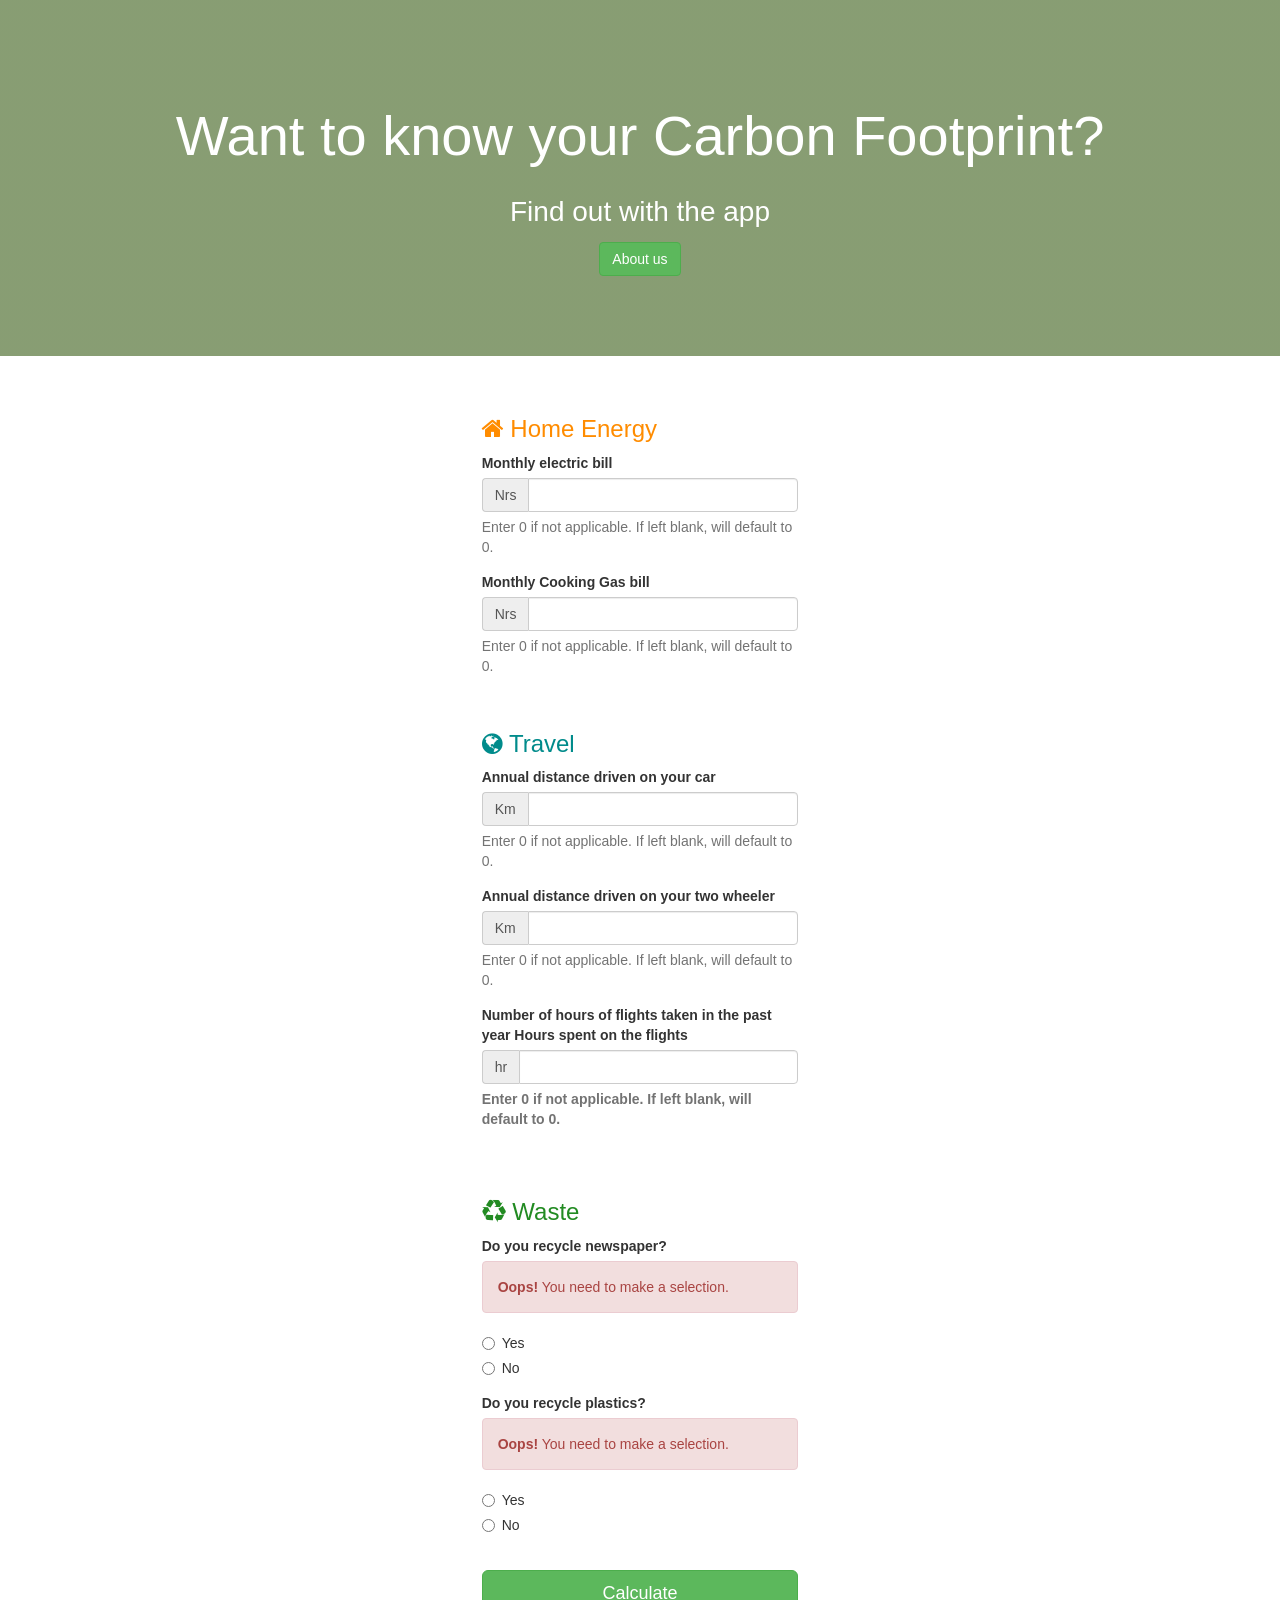
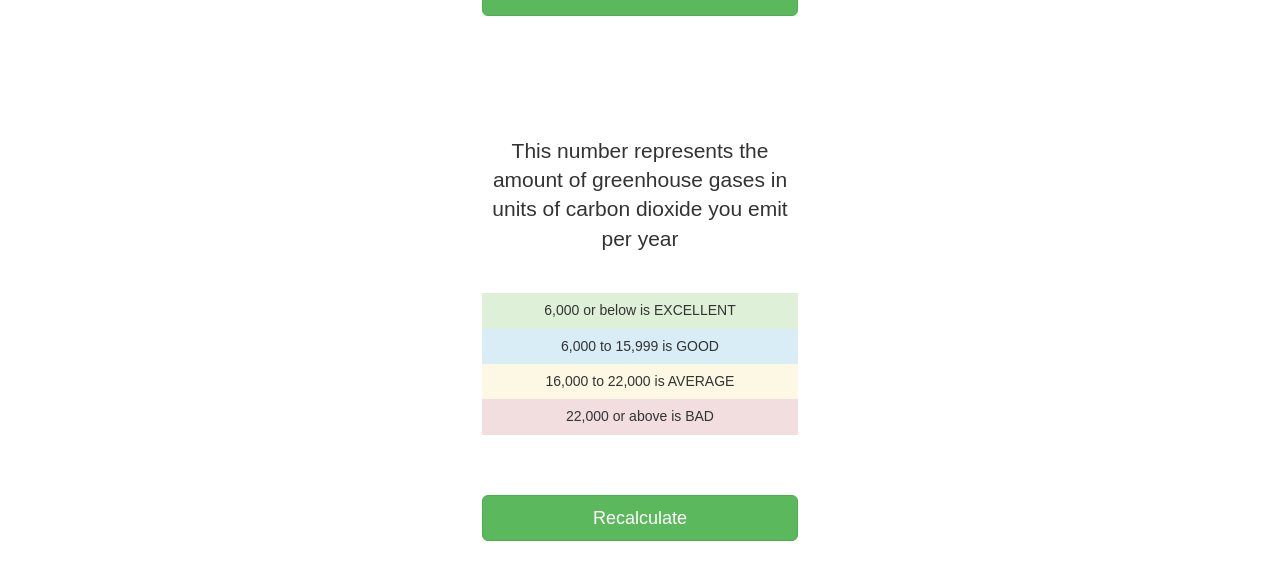
==== index.html @ 7a4aa635 "new added" ====
<!DOCTYPE html>
<html lang="en">
<head>
    <title>Carbon Footprint Calculator</title>
    <meta charset="utf-8">
    <meta http-equiv="X-UA-Compatible" content="IE=edge">
    <meta name="viewport" content="width=device-width, initial-scale=1, maximum-scale=1, user-scalable=no">
    
    <!-- Latest compiled and minified CSS -->
    <link rel="stylesheet" href="https://maxcdn.bootstrapcdn.com/bootstrap/3.3.7/css/bootstrap.min.css" integrity="sha384-BVYiiSIFeK1dGmJRAkycuHAHRg32OmUcww7on3RYdg4Va+PmSTsz/K68vbdEjh4u" crossorigin="anonymous">
    <link rel="stylesheet" href="https://maxcdn.bootstrapcdn.com/font-awesome/4.6.3/css/font-awesome.min.css">
    <link rel="stylesheet" type="text/css" href="style.css">

</head>
<body>
    <div class="container-fluid">
        <div class="row">
            <div class="col-xs-12 col-sm-12 col-md-12 col-lg-12 text-center" id="announcement-panel">
                <h1 id="announcement-header">Want to know your Carbon Footprint?</h1>
                <h3 id="announcement-subheader">Find out with the app</h3>
                <a class="btn btn-success" href="about.html" role="button">About us</a>
            </div>
        </div>
        <div class="row">
            <div class="col-xs-12 col-sm-12 col-md-4 col-lg-4">
            </div>
            <div class="col-xs-12 col-sm-12 col-md-4 col-lg-4">
                <div id="form">
                    <form>
                        <h3 id="home-energy-label"><i class="fa fa-home" aria-hidden="true"></i> Home Energy</h3>   
                        <div class="form-group">
                            <label for="electric">Monthly electric bill</label>
                            <div class="input-group">
                                <div class="input-group-addon">Nrs</div>
                                <input class="form-control" id="electric" type="number" min="0" step="0.01">
                            </div>
                            <span class="help-block">Enter 0 if not applicable. If left blank, will default to 0.</span>
                        </div>
                        <div class="form-group">
                            <label for="gas">Monthly Cooking Gas bill</label>
                            <div class="input-group">
                                <div class="input-group-addon">Nrs</div>
                                <input class="form-control" id="gas" type="number" min="0" step="0.01">
                            </div>
                            <span class="help-block">Enter 0 if not applicable. If left blank, will default to 0.</span>
                        </div>
                        <br/>
                        <h3 class="form-section-label" id="travel-label"><i class="fa fa-globe" aria-hidden="true"></i> Travel</h3>
                        <div class="form-group">
                            <label for="car">Annual distance driven on your car</label>
                            <div class="input-group">
                            	<div class="input-group-addon">Km</div>
                            	<input class="form-control" id="car" type="number" min="0" step="1">
                            </div> 
                            <span class="help-block">Enter 0 if not applicable. If left blank, will default to 0.</span>
                        </div>
                        <div class="form-group">
                            <label for="car">Annual distance driven on your two wheeler</label>
                            <div class="input-group">
                            	<div class="input-group-addon">Km</div>
                            	<input class="form-control" id="two-wheeler" type="number" min="0" step="1">
                            </div>
                            <span class="help-block">Enter 0 if not applicable. If left blank, will default to 0.</span>
                        </div>
                        <div class="form-group">
                            <label for="flights-4-more">Number of hours of flights taken in the past year
                            <label for="flights-4-more">Hours spent on the flights</label>
                            <div class="input-group">
                            	<div class="input-group-addon">hr</div>
                            	<input class="form-control" id="flights-4-more" type="number" min="0" step="1">
                            </div>

                            
                            <span class="help-block">Enter 0 if not applicable. If left blank, will default to 0.</span>
                        </div>
                        <br/>
                        <h3 class="form-section-label" id="waste-label"><i class="fa fa-recycle" aria-hidden="true"></i> Waste</h3>
                        <div class="form-group">
                            <label>Do you recycle newspaper?</label>
                            <div class="alert alert-danger" role="alert" id="newspaper-alert"><strong>Oops!</strong> You need to make a selection.</div>
                            <div class="radio">
                                <label>
                                    <input type="radio" name="newspaperOptionsRadios" id="optionsRadio1" value="option1">
                                    Yes
                                </label>
                            </div>
                            <div class="radio">
                                <label>
                                    <input type="radio" name="newspaperOptionsRadios" id="optionsRadio2" value="option2">
                                    No
                                </label>
                            </div>
                        </div>
                        <div class="form-group">
                            <label>Do you recycle plastics?</label>
                            <div class="alert alert-danger" role="alert" id="alum-tin-alert"><strong>Oops!</strong> You need to make a selection.</div>
                            <div class="radio">
                                <label>
                                    <input type="radio" name="alumtinOptionsRadios" id="optionsRadio3" value="option3">
                                    Yes
                                </label>
                            </div>
                            <div class="radio">
                                <label>
                                    <input type="radio" name="alumtinOptionsRadios" id="optionsRadio4" value="option4">
                                    No
                                </label>
                            </div>
                        </div>
                        <br/>
                        <button id="calculate-btn" type="button" class="btn btn-success btn-lg btn-block">Calculate</button>
                    </form>
                </div>

                <div id="results" class="text-center">
                    <h1 id="score"></h1>
                    <br/>
                    <p class="lead">This number represents the amount of greenhouse gases in units of carbon dioxide you emit per year</p>
                    <br/>
                    <h5 class="bg-success score-info">6,000 or below is EXCELLENT</h5>
                    <h5 class="bg-info score-info">6,000 to 15,999 is GOOD</h5>
                    <h5 class="bg-warning score-info">16,000 to 22,000 is AVERAGE</h5>
                    <h5 class="bg-danger score-info">22,000 or above is BAD</h5>
                    <br/>
                    <br/>
                    <br/>
                    <button id="recalculate-btn" type="button" class="btn btn-success btn-lg btn-block">Recalculate</button>
                </div>
            </div>  
            <div class="col-xs-12 col-sm-12 col-md-4 col-lg-4">
            </div>  
        </div>
    </div>
    <!-- jQuery (necessary for Bootstrap's JavaScript plugins) -->
    <script src="https://ajax.googleapis.com/ajax/libs/jquery/1.12.4/jquery.min.js"></script>
    <!-- Latest compiled and minified JavaScript -->
    <script src="https://maxcdn.bootstrapcdn.com/bootstrap/3.3.7/js/bootstrap.min.js" integrity="sha384-Tc5IQib027qvyjSMfHjOMaLkfuWVxZxUPnCJA7l2mCWNIpG9mGCD8wGNIcPD7Txa" crossorigin="anonymous"></script>
    <script src="script.js" type="text/javascript"></script>
</body>
</html>
---- style.css ----
#announcement-panel {
  padding-top: 80px;
  padding-bottom: 80px;
}

#announcement-header,
#announcement-subheader {
  color: white;
  padding: 5px;
}

#announcement-header {
  font-size: 4em;
}

#announcement-subheader {
  font-size: 2em;
}

#form,
#results {
  padding: 40px;
}

#announcement-panel {
  background-image: linear-gradient(
      to right,
      rgba(38, 77, 0, 0.55),
      rgba(38, 77, 0, 0.55)
    ),
    url('background.jpg');
  background-position: center;
  background-size: cover;
  background-repeat: no-repeat;
}

#home-energy-label,
.fa-home {
  color: #ff8c00;
}

#travel-label,
.fa-globe {
  color: #008b8b;
}

#waste-label,
.fa-recycle {
  color: #228b22;
}

.progress-bar {
  font-size: 1.2em;
}

.score-info {
  padding: 10px;
  margin: 0;
}

/* about */

.container {
  margin-top: 3rem;
}

.header {
  position: relative;
  padding: 3rem 4rem 4rem;
  border-radius: 30px;
  box-shadow: 0 0 5px rgba(0, 0, 0, 0.5);
}

.title {
  text-align: center;
}

.paragraph {
  padding-top: 1rem;
  font-size: 1.7rem;
  text-align: justify;
  text-justify: auto;
}

.text {
  color: #000;
  text-decoration: underline;
}

::-moz-selection {
  /* Code for Firefox */
  background-color: #111;
  color: #fff;
}

::selection {
  background-color: #111;
  color: #fff;
}

.button {
  padding: 0.6rem 0.9rem !important;
  position: absolute;
  top: 1.5rem;
  right: 1.5rem;
  background-color: #fff !important;
  box-shadow: 0 0 5px rgba(0, 0, 0, 0.1);
  border-radius: 30px;
}

.quiz {
  margin-top: 3rem;
  position: relative;
  padding: 3rem 4rem 4rem;
  border-radius: 30px;
  box-shadow: 0 0 5px rgba(0, 0, 0, 0.5);
  display: flex;
  flex-direction: column;
  justify-content: center;
  align-items: center;
}

.iframe {
  margin-top: 2rem;
}
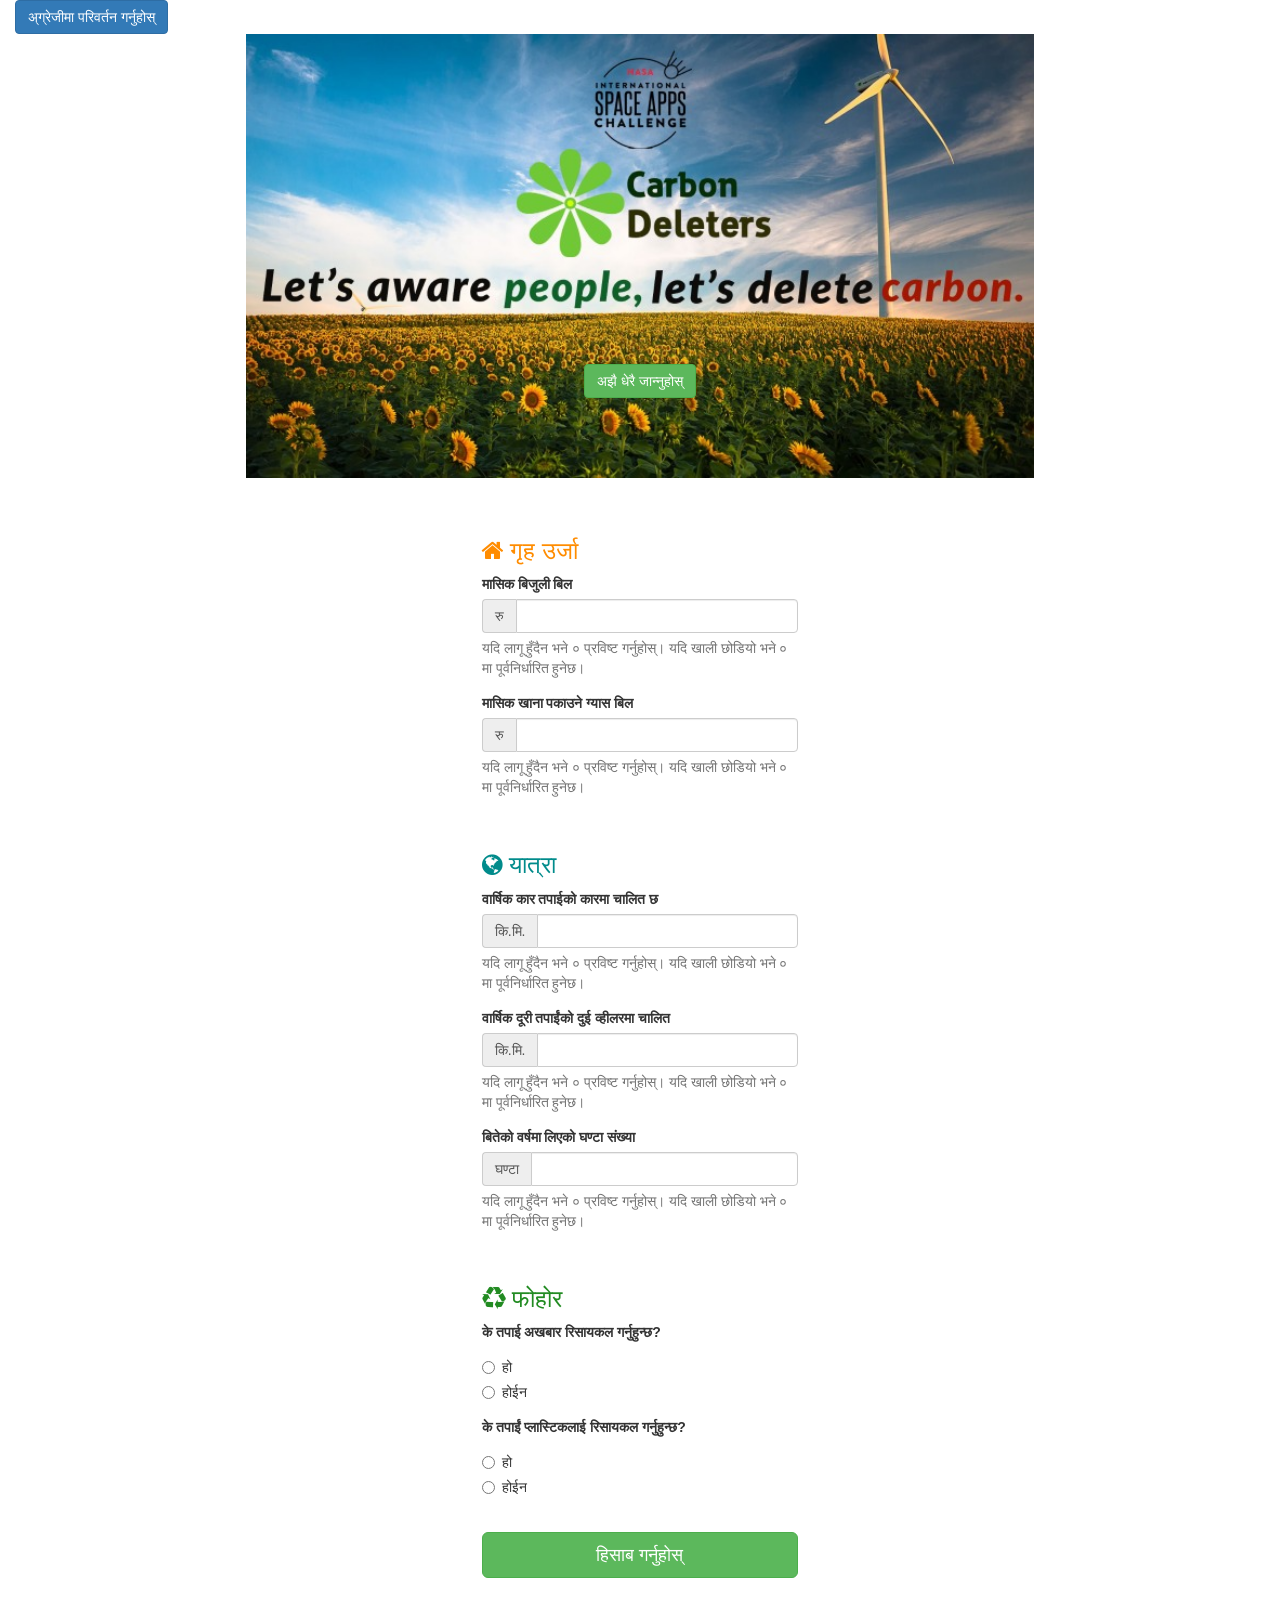
==== commit 4aedcf31: "more updates" ====
--- a/index.html
+++ b/index.html
@@ -1,140 +1,278 @@
 <!DOCTYPE html>
 <html lang="en">
-<head>
+  <head>
     <title>Carbon Footprint Calculator</title>
-    <meta charset="utf-8">
-    <meta http-equiv="X-UA-Compatible" content="IE=edge">
-    <meta name="viewport" content="width=device-width, initial-scale=1, maximum-scale=1, user-scalable=no">
-    
+    <meta charset="utf-8" />
+    <meta http-equiv="X-UA-Compatible" content="IE=edge" />
+    <meta
+      name="viewport"
+      content="width=device-width, initial-scale=1, maximum-scale=1, user-scalable=no"
+    />
+
     <!-- Latest compiled and minified CSS -->
-    <link rel="stylesheet" href="https://maxcdn.bootstrapcdn.com/bootstrap/3.3.7/css/bootstrap.min.css" integrity="sha384-BVYiiSIFeK1dGmJRAkycuHAHRg32OmUcww7on3RYdg4Va+PmSTsz/K68vbdEjh4u" crossorigin="anonymous">
-    <link rel="stylesheet" href="https://maxcdn.bootstrapcdn.com/font-awesome/4.6.3/css/font-awesome.min.css">
-    <link rel="stylesheet" type="text/css" href="style.css">
+    <link
+      rel="stylesheet"
+      href="https://maxcdn.bootstrapcdn.com/bootstrap/3.3.7/css/bootstrap.min.css"
+      integrity="sha384-BVYiiSIFeK1dGmJRAkycuHAHRg32OmUcww7on3RYdg4Va+PmSTsz/K68vbdEjh4u"
+      crossorigin="anonymous"
+    />
+    <link
+      rel="stylesheet"
+      href="https://maxcdn.bootstrapcdn.com/font-awesome/4.6.3/css/font-awesome.min.css"
+    />
+    <link rel="stylesheet" type="text/css" href="style.css" />
+    <link rel="shortcut icon" href="favicon.png" type="image/x-icon" />
+  </head>
+  <body>
+    <div class="container-fluid">
+      <button class="btn btn-primary" id="langBtn">Change to Nepali</button>
+      <div class="row">
+        <div
+          class="col-xs-12 col-sm-12 col-md-12 col-lg-12 text-center"
+          id="announcement-panel"
+        >
+          <!-- <h1 id="announcement-header">Want to know your Carbon Footprint?</h1>
+                <h3 id="announcement-subheader">Find out with the app</h3> -->
+          <a
+            class="btn btn-success"
+            id="knowMore"
+            href="about.html"
+            role="button"
+            >Know more</a
+          >
+        </div>
+      </div>
+      <div class="row">
+        <div class="col-xs-12 col-sm-12 col-md-4 col-lg-4"></div>
+        <div class="col-xs-12 col-sm-12 col-md-4 col-lg-4">
+          <div id="form">
+            <form>
+              <h3 id="home-energy-label">
+                <i class="fa fa-home" aria-hidden="true"></i>
+                <span id="homeEnergyLabel">Home Energy</span>
+              </h3>
+              <div class="form-group">
+                <label for="electric" id="electricLabel"
+                  >Monthly electric bill</label
+                >
+                <div class="input-group">
+                  <div class="input-group-addon" id="currency1">Nrs</div>
+                  <input
+                    class="form-control"
+                    id="electric"
+                    type="number"
+                    min="0"
+                    step="0.01"
+                  />
+                </div>
+                <span class="help-block" id="helpBlock1"
+                  >Enter 0 if not applicable. If left blank, will default to
+                  0.</span
+                >
+              </div>
+              <div class="form-group">
+                <label for="gas" id="gasLabel">Monthly Cooking Gas bill</label>
+                <div class="input-group">
+                  <div class="input-group-addon" id="currency2">Nrs</div>
+                  <input
+                    class="form-control"
+                    id="gas"
+                    type="number"
+                    min="0"
+                    step="0.01"
+                  />
+                </div>
+                <span class="help-block" id="helpBlock2"
+                  >Enter 0 if not applicable. If left blank, will default to
+                  0.</span
+                >
+              </div>
+              <br />
+              <h3 class="form-section-label" id="travel-label">
+                <i class="fa fa-globe" aria-hidden="true"></i>
+                <span id="travelLabel">Travel</span>
+              </h3>
+              <div class="form-group">
+                <label for="car" id="carLabel"
+                  >Annual distance driven on your car</label
+                >
+                <div class="input-group">
+                  <div class="input-group-addon" id="distance1">Km</div>
+                  <input
+                    class="form-control"
+                    id="car"
+                    type="number"
+                    min="0"
+                    step="1"
+                  />
+                </div>
+                <span class="help-block" id="helpBlock3"
+                  >Enter 0 if not applicable. If left blank, will default to
+                  0.</span
+                >
+              </div>
+              <div class="form-group">
+                <label for="two-wheeler" id="wheeler"
+                  >Annual distance driven on your two wheeler</label
+                >
+                <div class="input-group">
+                  <div class="input-group-addon" id="distance2">Km</div>
+                  <input
+                    class="form-control"
+                    id="two-wheeler"
+                    type="number"
+                    min="0"
+                    step="1"
+                  />
+                </div>
+                <span class="help-block" id="helpBlock4"
+                  >Enter 0 if not applicable. If left blank, will default to
+                  0.</span
+                >
+              </div>
+              <div class="form-group">
+                <label for="flights-4-more" id="flightLabel"
+                  >Number of hours of flights taken in the past year
+                </label>
+                <div class="input-group">
+                  <div class="input-group-addon" id="hourLabel">hr</div>
+                  <input
+                    class="form-control"
+                    id="flights-4-more"
+                    type="number"
+                    min="0"
+                    step="1"
+                  />
+                </div>
 
-</head>
-<body>
-    <div class="container-fluid">
-        <div class="row">
-            <div class="col-xs-12 col-sm-12 col-md-12 col-lg-12 text-center" id="announcement-panel">
-                <h1 id="announcement-header">Want to know your Carbon Footprint?</h1>
-                <h3 id="announcement-subheader">Find out with the app</h3>
-                <a class="btn btn-success" href="about.html" role="button">About us</a>
-            </div>
+                <span class="help-block" id="helpBlock5"
+                  >Enter 0 if not applicable. If left blank, will default to
+                  0.</span
+                >
+              </div>
+              <br />
+              <h3 class="form-section-label" id="waste-label">
+                <i class="fa fa-recycle" aria-hidden="true"></i>
+                <span id="wasteLabel">Waste</span>
+              </h3>
+              <div class="form-group">
+                <label id="recycleLabel">Do you recycle newspaper?</label>
+                <div
+                  class="alert alert-danger"
+                  role="alert"
+                  id="newspaper-alert"
+                >
+                  <span id="selection1"></span> You need to make a selection.
+                </div>
+                <div class="radio">
+                  <label>
+                    <input
+                      type="radio"
+                      name="newspaperOptionsRadios"
+                      id="optionsRadio1"
+                      value="option1"
+                    />
+                    <span id="yesLabel1">Yes</span>
+                  </label>
+                </div>
+                <div class="radio">
+                  <label>
+                    <input
+                      type="radio"
+                      name="newspaperOptionsRadios"
+                      id="optionsRadio2"
+                      value="option2"
+                    />
+                    <span id="noLabel1">No</span>
+                  </label>
+                </div>
+              </div>
+              <div class="form-group">
+                <label id="plasticLabel">Do you recycle plastics?</label>
+                <div
+                  class="alert alert-danger"
+                  role="alert"
+                  id="alum-tin-alert"
+                >
+                  <span id="selection2">You need to make a selection.</span>
+                </div>
+                <div class="radio">
+                  <label>
+                    <input
+                      type="radio"
+                      name="alumtinOptionsRadios"
+                      id="optionsRadio3"
+                      value="option3"
+                    />
+                    <span id="yesLabel2">Yes</span>
+                  </label>
+                </div>
+                <div class="radio">
+                  <label>
+                    <input
+                      type="radio"
+                      name="alumtinOptionsRadios"
+                      id="optionsRadio4"
+                      value="option4"
+                    />
+                    <span id="noLabel2">No</span>
+                  </label>
+                </div>
+              </div>
+              <br />
+              <button
+                id="calculateBtn"
+                type="button"
+                class="btn btn-success btn-lg btn-block"
+              >
+                Calculate
+              </button>
+            </form>
+          </div>
+
+          <div id="results" class="text-center">
+            <h1 id="score"></h1>
+            <br />
+            <p class="lead" id="lead">
+              This number represents the amount of greenhouse gases in units of
+              carbon dioxide you emit per year
+            </p>
+            <br />
+            <h5 class="bg-success score-info" id="level1">
+              6,000 or below is EXCELLENT
+            </h5>
+            <h5 class="bg-info score-info" id="level2">
+              6,000 to 15,999 is GOOD
+            </h5>
+            <h5 class="bg-warning score-info" id="level3">
+              16,000 to 22,000 is AVERAGE
+            </h5>
+            <h5 class="bg-danger score-info" id="level4">
+              22,000 or above is BAD
+            </h5>
+            <br />
+            <br />
+            <br />
+            <button
+              id="recalculateBtn"
+              type="button"
+              class="btn btn-success btn-lg btn-block"
+            >
+              Recalculate
+            </button>
+          </div>
         </div>
-        <div class="row">
-            <div class="col-xs-12 col-sm-12 col-md-4 col-lg-4">
-            </div>
-            <div class="col-xs-12 col-sm-12 col-md-4 col-lg-4">
-                <div id="form">
-                    <form>
-                        <h3 id="home-energy-label"><i class="fa fa-home" aria-hidden="true"></i> Home Energy</h3>   
-                        <div class="form-group">
-                            <label for="electric">Monthly electric bill</label>
-                            <div class="input-group">
-                                <div class="input-group-addon">Nrs</div>
-                                <input class="form-control" id="electric" type="number" min="0" step="0.01">
-                            </div>
-                            <span class="help-block">Enter 0 if not applicable. If left blank, will default to 0.</span>
-                        </div>
-                        <div class="form-group">
-                            <label for="gas">Monthly Cooking Gas bill</label>
-                            <div class="input-group">
-                                <div class="input-group-addon">Nrs</div>
-                                <input class="form-control" id="gas" type="number" min="0" step="0.01">
-                            </div>
-                            <span class="help-block">Enter 0 if not applicable. If left blank, will default to 0.</span>
-                        </div>
-                        <br/>
-                        <h3 class="form-section-label" id="travel-label"><i class="fa fa-globe" aria-hidden="true"></i> Travel</h3>
-                        <div class="form-group">
-                            <label for="car">Annual distance driven on your car</label>
-                            <div class="input-group">
-                            	<div class="input-group-addon">Km</div>
-                            	<input class="form-control" id="car" type="number" min="0" step="1">
-                            </div> 
-                            <span class="help-block">Enter 0 if not applicable. If left blank, will default to 0.</span>
-                        </div>
-                        <div class="form-group">
-                            <label for="car">Annual distance driven on your two wheeler</label>
-                            <div class="input-group">
-                            	<div class="input-group-addon">Km</div>
-                            	<input class="form-control" id="two-wheeler" type="number" min="0" step="1">
-                            </div>
-                            <span class="help-block">Enter 0 if not applicable. If left blank, will default to 0.</span>
-                        </div>
-                        <div class="form-group">
-                            <label for="flights-4-more">Number of hours of flights taken in the past year
-                            <label for="flights-4-more">Hours spent on the flights</label>
-                            <div class="input-group">
-                            	<div class="input-group-addon">hr</div>
-                            	<input class="form-control" id="flights-4-more" type="number" min="0" step="1">
-                            </div>
-
-                            
-                            <span class="help-block">Enter 0 if not applicable. If left blank, will default to 0.</span>
-                        </div>
-                        <br/>
-                        <h3 class="form-section-label" id="waste-label"><i class="fa fa-recycle" aria-hidden="true"></i> Waste</h3>
-                        <div class="form-group">
-                            <label>Do you recycle newspaper?</label>
-                            <div class="alert alert-danger" role="alert" id="newspaper-alert"><strong>Oops!</strong> You need to make a selection.</div>
-                            <div class="radio">
-                                <label>
-                                    <input type="radio" name="newspaperOptionsRadios" id="optionsRadio1" value="option1">
-                                    Yes
-                                </label>
-                            </div>
-                            <div class="radio">
-                                <label>
-                                    <input type="radio" name="newspaperOptionsRadios" id="optionsRadio2" value="option2">
-                                    No
-                                </label>
-                            </div>
-                        </div>
-                        <div class="form-group">
-                            <label>Do you recycle plastics?</label>
-                            <div class="alert alert-danger" role="alert" id="alum-tin-alert"><strong>Oops!</strong> You need to make a selection.</div>
-                            <div class="radio">
-                                <label>
-                                    <input type="radio" name="alumtinOptionsRadios" id="optionsRadio3" value="option3">
-                                    Yes
-                                </label>
-                            </div>
-                            <div class="radio">
-                                <label>
-                                    <input type="radio" name="alumtinOptionsRadios" id="optionsRadio4" value="option4">
-                                    No
-                                </label>
-                            </div>
-                        </div>
-                        <br/>
-                        <button id="calculate-btn" type="button" class="btn btn-success btn-lg btn-block">Calculate</button>
-                    </form>
-                </div>
-
-                <div id="results" class="text-center">
-                    <h1 id="score"></h1>
-                    <br/>
-                    <p class="lead">This number represents the amount of greenhouse gases in units of carbon dioxide you emit per year</p>
-                    <br/>
-                    <h5 class="bg-success score-info">6,000 or below is EXCELLENT</h5>
-                    <h5 class="bg-info score-info">6,000 to 15,999 is GOOD</h5>
-                    <h5 class="bg-warning score-info">16,000 to 22,000 is AVERAGE</h5>
-                    <h5 class="bg-danger score-info">22,000 or above is BAD</h5>
-                    <br/>
-                    <br/>
-                    <br/>
-                    <button id="recalculate-btn" type="button" class="btn btn-success btn-lg btn-block">Recalculate</button>
-                </div>
-            </div>  
-            <div class="col-xs-12 col-sm-12 col-md-4 col-lg-4">
-            </div>  
-        </div>
+        <div class="col-xs-12 col-sm-12 col-md-4 col-lg-4"></div>
+      </div>
     </div>
     <!-- jQuery (necessary for Bootstrap's JavaScript plugins) -->
     <script src="https://ajax.googleapis.com/ajax/libs/jquery/1.12.4/jquery.min.js"></script>
     <!-- Latest compiled and minified JavaScript -->
-    <script src="https://maxcdn.bootstrapcdn.com/bootstrap/3.3.7/js/bootstrap.min.js" integrity="sha384-Tc5IQib027qvyjSMfHjOMaLkfuWVxZxUPnCJA7l2mCWNIpG9mGCD8wGNIcPD7Txa" crossorigin="anonymous"></script>
+    <script
+      src="https://maxcdn.bootstrapcdn.com/bootstrap/3.3.7/js/bootstrap.min.js"
+      integrity="sha384-Tc5IQib027qvyjSMfHjOMaLkfuWVxZxUPnCJA7l2mCWNIpG9mGCD8wGNIcPD7Txa"
+      crossorigin="anonymous"
+    ></script>
     <script src="script.js" type="text/javascript"></script>
-</body>
-</html>+  </body>
+</html>
--- a/style.css
+++ b/style.css
@@ -23,15 +23,14 @@
 }
 
 #announcement-panel {
-  background-image: linear-gradient(
-      to right,
-      rgba(38, 77, 0, 0.55),
-      rgba(38, 77, 0, 0.55)
-    ),
-    url('background.jpg');
-  background-position: center;
-  background-size: cover;
+  background-image: url('banner.jpg');
+  background-position: center center;
+  background-size: contain;
   background-repeat: no-repeat;
+}
+
+#knowMore {
+  margin-top: 25rem;
 }
 
 #home-energy-label,
@@ -84,7 +83,7 @@
 
 .text {
   color: #000;
-  text-decoration: underline;
+  font-style: bold;
 }
 
 ::-moz-selection {
@@ -123,3 +122,9 @@
 .iframe {
   margin-top: 2rem;
 }
+
+@media only screen and (max-width: 600px) {
+  #know-more {
+    margin-top: 18rem;
+  }
+}
